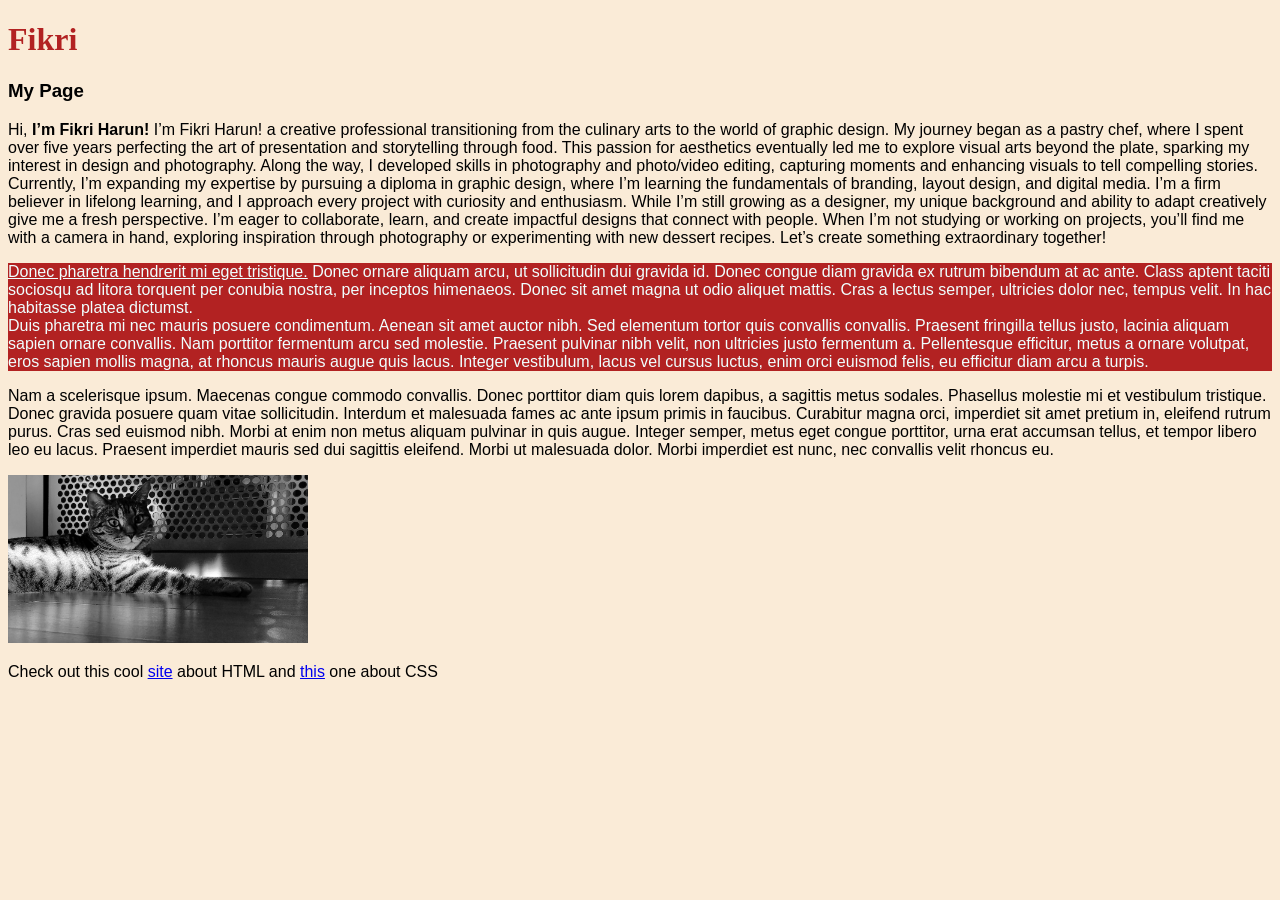
==== index.html @ 7a08aada "Update index.html" ====
<!doctype html>
<html lang="en">
	<head>
	<title>FIKRI</title>
    <style>
        #main-bg{
            background-color: antiquewhite;
        }

        p{
            font-family: Arial, Helvetica, sans-serif;
        }

        .mee-siam-red{
            background-color: firebrick;
            color: azure;
        }

        h1{
            font-family: 'Times New Roman', Times, serif;
            color: firebrick;
        }

        h3{
            font-family: Arial, Helvetica, sans-serif;
        }
    </style>
	</head>

	<body id="main-bg">
	<h1>Fikri</h1>

    <h3>My Page</h3>

    <p> Hi, <b>I’m Fikri Harun!</b> I’m Fikri Harun! a creative professional transitioning from the culinary arts to the world of graphic design. My journey began as a pastry chef, where I spent over five years perfecting the art of presentation and storytelling through food. This passion for aesthetics eventually led me to explore visual arts beyond the plate, sparking my interest in design and photography. Along the way, I developed skills in photography and photo/video editing, capturing moments and enhancing visuals to tell compelling stories. Currently, I’m expanding my expertise by pursuing a diploma in graphic design, where I’m learning the fundamentals of branding, layout design, and digital media. I’m a firm believer in lifelong learning, and I approach every project with curiosity and enthusiasm. While I’m still growing as a designer, my unique background and ability to adapt creatively give me a fresh perspective. I’m eager to collaborate, learn, and create impactful designs that connect with people. When I’m not studying or working on projects, you’ll find me with a camera in hand, exploring inspiration through photography or experimenting with new dessert recipes. Let’s create something extraordinary together!</p>

    <p class="mee-siam-red"><u>Donec pharetra hendrerit mi eget tristique.</u> Donec ornare aliquam arcu, ut sollicitudin dui gravida id. Donec congue diam gravida ex rutrum bibendum at ac ante. Class aptent taciti sociosqu ad litora torquent per conubia nostra, per inceptos himenaeos. Donec sit amet magna ut odio aliquet mattis. Cras a lectus semper, ultricies dolor nec, tempus velit. In hac habitasse platea dictumst. <br> Duis pharetra mi nec mauris posuere condimentum. Aenean sit amet auctor nibh. Sed elementum tortor quis convallis convallis. Praesent fringilla tellus justo, lacinia aliquam sapien ornare convallis. Nam porttitor fermentum arcu sed molestie. Praesent pulvinar nibh velit, non ultricies justo fermentum a. Pellentesque efficitur, metus a ornare volutpat, eros sapien mollis magna, at rhoncus mauris augue quis lacus. Integer vestibulum, lacus vel cursus luctus, enim orci euismod felis, eu efficitur diam arcu a turpis.</p>

    <p>Nam a scelerisque ipsum. Maecenas congue commodo convallis. Donec porttitor diam quis lorem dapibus, a sagittis metus sodales. Phasellus molestie mi et vestibulum tristique. Donec gravida posuere quam vitae sollicitudin. Interdum et malesuada fames ac ante ipsum primis in faucibus. Curabitur magna orci, imperdiet sit amet pretium in, eleifend rutrum purus. Cras sed euismod nibh. Morbi at enim non metus aliquam pulvinar in quis augue. Integer semper, metus eget congue porttitor, urna erat accumsan tellus, et tempor libero leo eu lacus. Praesent imperdiet mauris sed dui sagittis eleifend. Morbi ut malesuada dolor. Morbi imperdiet est nunc, nec convallis velit rhoncus eu.</p>

    <img src="cat.png" alt="a picture of a cat" width="300">

    <a href="https://www.ifema.es/marvel-universe-of-super-heroes" target="_blank"><img src="https://www.ifema.es/img/l/dibujo-del-cartel-marvel-universe-heroes/marvel-expo-cartel.webp" alt="" width="300"></a>

    <img src="https://www.wvnstv.com/wp-content/uploads/sites/76/2023/02/image0-1.gif" alt="" width="300">

    <p>Check out this cool <a href="https://www.w3schools.com/html" target="_blank">site</a> about HTML and <a href="https://csszengarden.com/" target="_blank">this</a> one about CSS</p>

	</body>
</html>
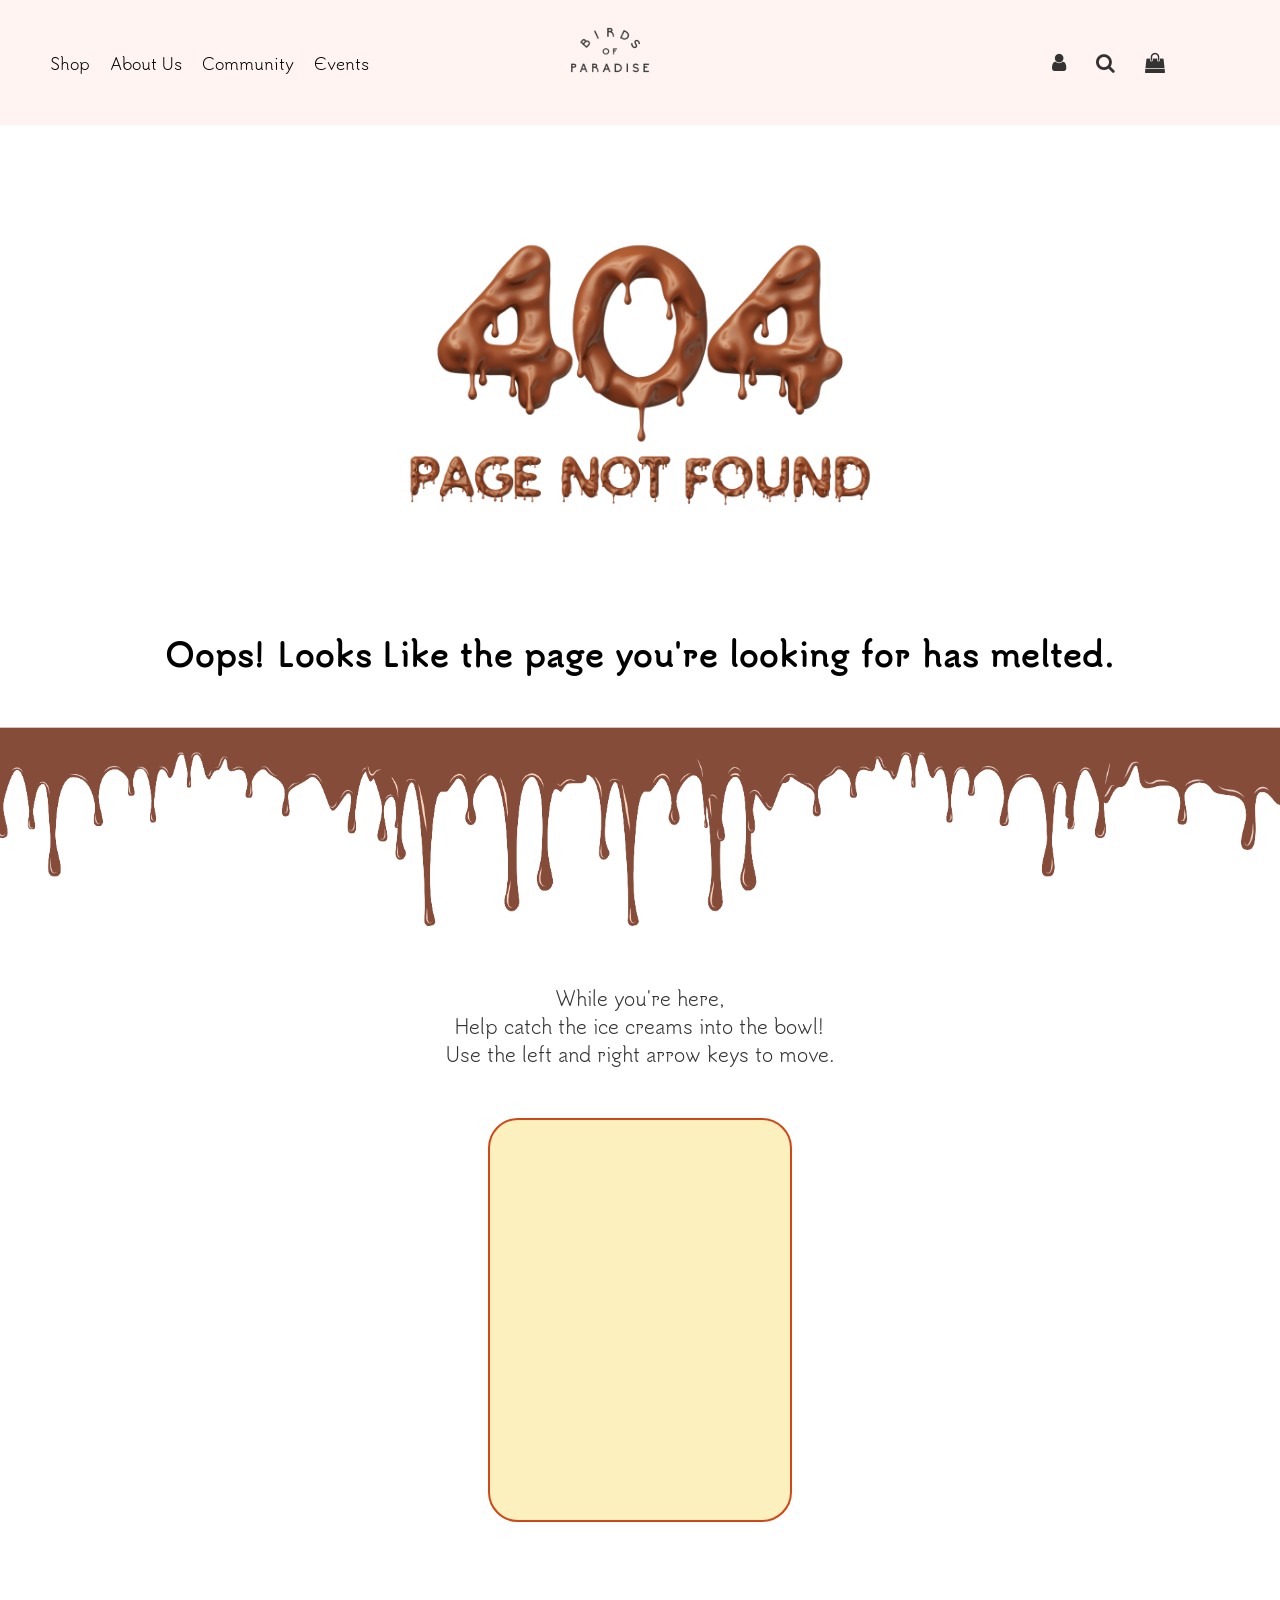
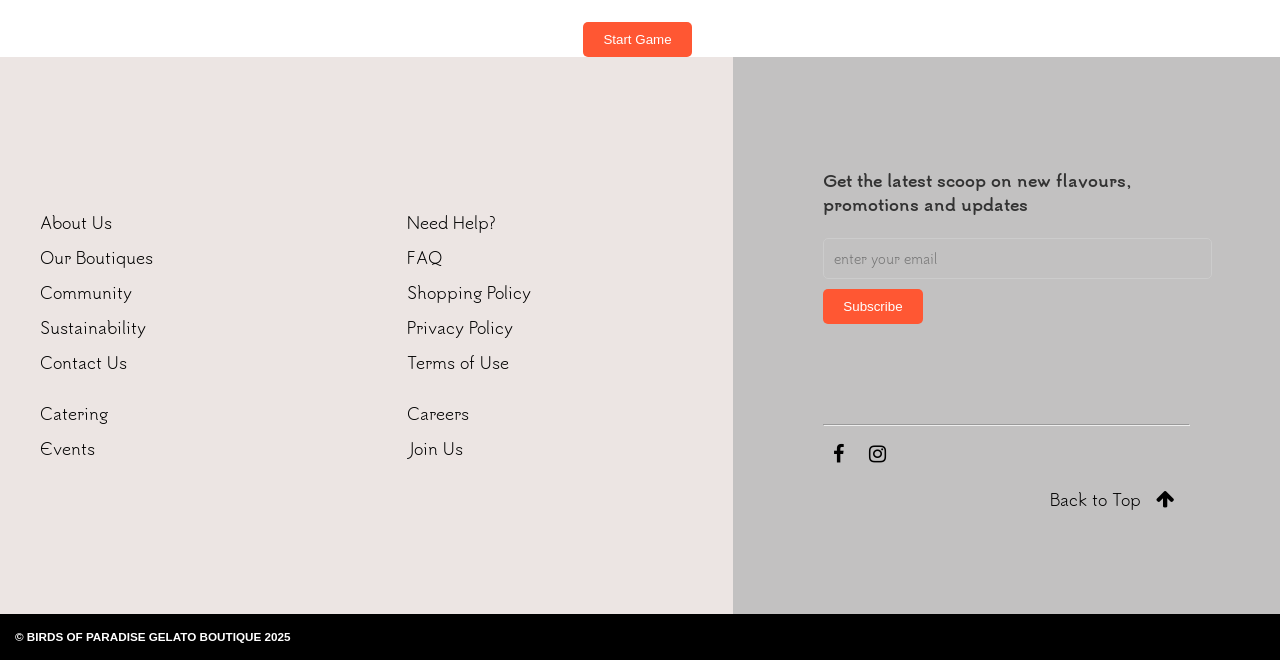
==== commit c7305df7: "Add files via upload" ====
--- a/index.html
+++ b/index.html
@@ -1,50 +1,230 @@
-<!doctype html>
+<!DOCTYPE html>
 <html lang="en">
-	<head>
-	<title>FIKRI</title>
-    <style>
-        #main-bg{
-            background-color: antiquewhite;
-        }
-
-        p{
-            font-family: Arial, Helvetica, sans-serif;
-        }
-
-        .mee-siam-red{
-            background-color: firebrick;
-            color: azure;
-        }
-
-        h1{
-            font-family: 'Times New Roman', Times, serif;
-            color: firebrick;
-        }
-
-        h3{
-            font-family: Arial, Helvetica, sans-serif;
-        }
-    </style>
-	</head>
-
-	<body id="main-bg">
-	<h1>Fikri</h1>
-
-    <h3>My Page</h3>
-
-    <p> Hi, <b>I’m Fikri Harun!</b> I’m Fikri Harun! a creative professional transitioning from the culinary arts to the world of graphic design. My journey began as a pastry chef, where I spent over five years perfecting the art of presentation and storytelling through food. This passion for aesthetics eventually led me to explore visual arts beyond the plate, sparking my interest in design and photography. Along the way, I developed skills in photography and photo/video editing, capturing moments and enhancing visuals to tell compelling stories. Currently, I’m expanding my expertise by pursuing a diploma in graphic design, where I’m learning the fundamentals of branding, layout design, and digital media. I’m a firm believer in lifelong learning, and I approach every project with curiosity and enthusiasm. While I’m still growing as a designer, my unique background and ability to adapt creatively give me a fresh perspective. I’m eager to collaborate, learn, and create impactful designs that connect with people. When I’m not studying or working on projects, you’ll find me with a camera in hand, exploring inspiration through photography or experimenting with new dessert recipes. Let’s create something extraordinary together!</p>
-
-    <p class="mee-siam-red"><u>Donec pharetra hendrerit mi eget tristique.</u> Donec ornare aliquam arcu, ut sollicitudin dui gravida id. Donec congue diam gravida ex rutrum bibendum at ac ante. Class aptent taciti sociosqu ad litora torquent per conubia nostra, per inceptos himenaeos. Donec sit amet magna ut odio aliquet mattis. Cras a lectus semper, ultricies dolor nec, tempus velit. In hac habitasse platea dictumst. <br> Duis pharetra mi nec mauris posuere condimentum. Aenean sit amet auctor nibh. Sed elementum tortor quis convallis convallis. Praesent fringilla tellus justo, lacinia aliquam sapien ornare convallis. Nam porttitor fermentum arcu sed molestie. Praesent pulvinar nibh velit, non ultricies justo fermentum a. Pellentesque efficitur, metus a ornare volutpat, eros sapien mollis magna, at rhoncus mauris augue quis lacus. Integer vestibulum, lacus vel cursus luctus, enim orci euismod felis, eu efficitur diam arcu a turpis.</p>
-
-    <p>Nam a scelerisque ipsum. Maecenas congue commodo convallis. Donec porttitor diam quis lorem dapibus, a sagittis metus sodales. Phasellus molestie mi et vestibulum tristique. Donec gravida posuere quam vitae sollicitudin. Interdum et malesuada fames ac ante ipsum primis in faucibus. Curabitur magna orci, imperdiet sit amet pretium in, eleifend rutrum purus. Cras sed euismod nibh. Morbi at enim non metus aliquam pulvinar in quis augue. Integer semper, metus eget congue porttitor, urna erat accumsan tellus, et tempor libero leo eu lacus. Praesent imperdiet mauris sed dui sagittis eleifend. Morbi ut malesuada dolor. Morbi imperdiet est nunc, nec convallis velit rhoncus eu.</p>
-
-    <img src="cat.png" alt="a picture of a cat" width="300">
-
-    <a href="https://www.ifema.es/marvel-universe-of-super-heroes" target="_blank"><img src="https://www.ifema.es/img/l/dibujo-del-cartel-marvel-universe-heroes/marvel-expo-cartel.webp" alt="" width="300"></a>
-
-    <img src="https://www.wvnstv.com/wp-content/uploads/sites/76/2023/02/image0-1.gif" alt="" width="300">
-
-    <p>Check out this cool <a href="https://www.w3schools.com/html" target="_blank">site</a> about HTML and <a href="https://csszengarden.com/" target="_blank">this</a> one about CSS</p>
-
-	</body>
-</html>
+<head>
+    <meta charset="UTF-8">
+    <meta name="viewport" content="width=device-width, initial-scale=1.0">
+    <title>404 - Page Not Found</title>
+    <link rel="preconnect" href="https://fonts.googleapis.com">
+    <link rel="preconnect" href="https://fonts.gstatic.com" crossorigin>
+    <link href="https://fonts.googleapis.com/css2?family=Henny+Penny&family=Style+Script&family=Tsukimi+Rounded&display=swap" rel="stylesheet">
+    <link rel="stylesheet" href="https://cdnjs.cloudflare.com/ajax/libs/font-awesome/4.7.0/css/font-awesome.min.css">
+    <link rel="stylesheet" href="style.css">
+</head>
+<body>
+    <nav>
+        <ul>
+            <li><a href="#">Shop</a></li>
+            <li><a href="#">About Us</a></li>
+            <li><a href="#">Community</a></li>
+            <li><a href="#">Events</a></li>
+        </ul>
+        
+        <div class="logo">
+            <a href="https://birdsofparadise.sg/"><img src="bop.png" alt="" width="100px"></a>
+        </div>
+
+        <div class="icons">
+            <i class="fa fa-user" aria-hidden="true"></i>
+            <i class="fa fa-search" aria-hidden="true"></i>
+            <i class="fa fa-shopping-bag" aria-hidden="true"></i>
+        </div>
+    </nav>
+    
+    <div class="menu">
+        <i class="fa fa-bars" onclick="openNav()" ></i>
+        <a href="https://birdsofparadise.sg/"><img src="bop.png" alt="" width="100px"></a>
+        <i class="fa fa-shopping-bag" aria-hidden="true"></i>
+    
+
+        <div id="links">
+            <div class="menu-icon">
+                
+                <i class="fa fa-user" aria-hidden="true"></i>
+                <a href="javascript:void(0)" onclick="closeNav()"><i class="fa fa-minus"  ></i></a>
+            </div>
+            <hr>
+            <div class="search">
+                
+                <input type="text" placeholder="Search...">
+               <i class="fa fa-search" aria-hidden="true"></i> 
+            </div>
+            
+            <hr>
+            <a href="#">Shop</a>
+            <hr>
+            <a href="#">About Us</a>
+            <hr>
+            <a href="#">Community</a>
+            <hr>
+            <a href="#">Events</a>
+            <hr>
+        </div>
+    </div>
+
+    <div class="container">
+        
+        <img src="405.png" alt="" class="small" width="500px">
+        <h2>Oops! Looks Like the page you're looking for has melted.</h2>
+        <img src="melt.png" alt="" width="100%">
+        <div class="game-container">
+            <p class="elephant">While you're here, <br> Help catch the ice creams into the bowl! <br> Use the left and right arrow keys to move.</p>
+            <p class="mouse">While you're here, <br> Help catch the ice creams into the bowl! <br> Swipe the bowl left and right to move.</p>
+            <canvas id="gameCanvas" width="300" height="400"></canvas>
+            <button onclick="startGame()">Start Game</button>
+            <img src="scoops/2.png" alt="" width="100%">
+        </div>
+    </div>
+
+    <div class="footer">
+        <div class="row">
+            <div class="col">
+                <ul>
+                 <li><a href="#">About Us</a></li>
+                 <li><a href="#">Our Boutiques</a></li>
+                  <li><a href="#">Community</a></li>
+                  <li><a href="#">Sustainability</a></li>
+                  <li><a href="#">Contact Us</a></li>
+                </ul>
+
+                <ul>
+                   <li><a href="#">Catering</a></li>
+                  <li><a href="#">Events</a></li>
+                </ul>
+            </div>
+
+            <div class="col">
+                <ul>
+                     <li><a href="#">Need Help?</a></li>
+                     <li><a href="#">FAQ</a></li>
+                     <li><a href="#">Shopping Policy</a></li>
+                    <li><a href="#">Privacy Policy</a></li>
+                    <li><a href="#">Terms of Use</a></li>
+                </ul>
+
+                <ul>
+                    <li><a href="#">Careers</a></li>
+                    <li><a href="#">Join Us</a></li>
+                </ul>
+            </div>
+
+        </div>
+
+        <div class="col" id="grey">
+            <h4>Get the latest scoop on new flavours, promotions and updates</h4>
+            <form>
+                <input type="email" id="email" placeholder="enter your email">
+                <button type="submit">Subscribe</button>
+            </form>
+            <hr>
+            <div class="icon">
+                <a href="#" class="fa fa-facebook"></a>
+                <a href="#" class="fa fa-instagram"></a>
+            </div>
+            <a href="#" id="Top">Back to Top<i class="fa fa-arrow-up"></i></a>
+        </div>
+    </div>
+
+    <section>
+        <h3>&copy; BIRDS OF PARADISE GELATO BOUTIQUE 2025</B></h3>
+    </section>
+
+    <script>
+        let canvas = document.getElementById('gameCanvas');
+        let ctx = canvas.getContext('2d');
+
+        let bowlImage = new Image();
+        bowlImage.src = 'bowl.png'; // Replace with the actual path to your bowl image
+        let iceCreamImage = new Image();
+        iceCreamImage.src = 'scoops/6.png'; // Replace with the actual path to your ice cream image
+
+        let player = { x: 140, y: 350, width: 50, height: 50 };
+        let cones = [];
+        let gameInterval;
+        let score = 0;
+
+        function drawPlayer() {
+            ctx.fillStyle = '#ff5733';
+            // ctx.fillRect(player.x, player.y, player.width, player.height);
+            ctx.drawImage(bowlImage, player.x, player.y, player.width, player.height);
+        }
+
+        function drawCones() {
+            ctx.fillStyle = '#fcaf28';
+
+            // ctx.drawImage(iceCreamImage, cone.x, cone.y, 30, 40);
+            cones.forEach(cone => {
+                ctx.beginPath();
+                ctx.arc(cone.x, cone.y, 10, 0, Math.PI * 2);
+                ctx.fill();
+            });
+        }
+
+        function updateCones() {
+            for (let i = cones.length - 1; i >= 0; i--) {
+                cones[i].y += 2;
+                if (cones[i].y > canvas.height) {
+                    cones.splice(i, 1);
+                } else if (
+                    cones[i].x > player.x &&
+                    cones[i].x < player.x + player.width &&
+                    cones[i].y > player.y &&
+                    cones[i].y < player.y + player.height
+                ) {
+                    cones.splice(i, 1);
+                    score++;
+                }
+            }
+        }
+
+        function drawScore() {
+            ctx.fillStyle = '#333';
+            ctx.font = '16px Arial';
+            ctx.fillText('Score: ' + score, 10, 20);
+            
+        }
+
+        function spawnCone() {
+            let x = Math.random() * (canvas.width - 20) + 10;
+            cones.push({ x: x, y: 0 });
+        }
+
+        function gameLoop() {
+            ctx.clearRect(0, 0, canvas.width, canvas.height);
+            drawPlayer();
+            drawCones();
+            updateCones();
+            drawScore();
+        }
+
+        function startGame() {
+            cones = [];
+            score = 0;
+            clearInterval(gameInterval);
+            gameInterval = setInterval(() => {
+                gameLoop();
+                if (Math.random() < 0.05) {
+                    spawnCone();
+                }
+            }, 30);
+        }
+
+        window.addEventListener('keydown', function(e) {
+            if (e.key === 'ArrowLeft' && player.x > 0) {
+                player.x -= 10;
+            } else if (e.key === 'ArrowRight' && player.x < canvas.width - player.width) {
+                player.x += 10;
+            }
+        });
+
+        function openNav() {
+        document.getElementById("links").style.width = "250px";
+        document.getElementById("menu").style.marginLeft = "250px";
+        }
+
+        function closeNav() {
+        document.getElementById("links").style.width = "0";
+        document.getElementById("menu").style.marginLeft= "0";
+        }
+    </script>
+</body>
+</html>
--- a/style.css
+++ b/style.css
@@ -0,0 +1,428 @@
+body {
+    margin: 0;
+    font-family: "Tsukimi Rounded", serif;
+    font-weight: 400;
+    font-style: normal;
+    background: linear-gradient(to bottom, #ffecd2, #fcb69f);
+    color: #333;
+    /* display: flex; */
+    justify-content: center;
+    align-items: center;
+    height: 100vh;
+    text-align: center;
+}
+
+.menu{
+    display: none;
+}
+
+nav{
+    display: flex;
+    align-items: center;
+    justify-content: space-evenly;
+    background-color: #fff4f1;
+
+}
+
+nav ul{
+    display: flex;
+    flex: 1;
+    text-align: center;
+}
+
+nav ul li{
+    list-style-type: none;
+    margin: 10px;
+}
+
+nav ul li a {
+    text-decoration: none;
+    color: black;
+}
+
+nav ul li a:hover{
+    text-decoration: underline;
+    color: #ff5733;
+}
+
+.icons{
+    display: flex;
+   flex: 1;
+   justify-content:flex-end;
+   margin-right: 100px;
+}
+
+.fa {
+font-size: 20px;
+cursor: pointer;
+margin: 15px;        
+ }   
+
+ .fa:hover{
+    color: #ff5733;
+ }
+
+.container {
+    /* box-shadow: 0 4px 6px rgba(0, 0, 0, 0.1); */
+    background-color: white;
+    margin: 0;
+
+}
+
+.mouse{
+    display: none;
+}
+.logo {
+    max-width: 200px;
+    margin-bottom: 20px;
+    flex: 1;
+}
+h2 {
+    font-size: 2em;
+    margin: 0 0 10px;
+    color: #000;
+}
+p {
+    font-size: 1.2em;
+    margin: 0 0 20px;
+}
+
+button {
+    display: inline-block;
+    padding: 10px 20px;
+    color: white;
+    background-color: #ff5733;
+    text-decoration: none;
+    border-radius: 5px;
+    transition: background-color 0.3s;
+}
+button:hover {
+    background-color: #c44533;
+}
+.game-container {
+    margin-top: 20px;
+    /* padding-bottom: 400px; */
+    width: 100%;
+    /* background-image: url(scoops/2.png);
+    background-position: center;
+    background-repeat: no-repeat;
+    background-size: 100%; */
+}
+
+#gameCanvas {
+    border: 2px solid #d24715;
+    background-color: #f9cc2a4c;
+    border-radius: 30px;
+    margin: 50px auto;
+    display: block;
+}
+
+button {
+    padding: 10px 20px;
+    color: white;
+    background-color: #ff5733;
+    border: none;
+    border-radius: 5px;
+    cursor: pointer;
+    margin-top: 50px;
+    transition: background-color 0.3s;
+}
+button:hover {
+    background-color: #c44533;
+}
+
+.footer{
+    display: flex;
+    align-items: center;
+    text-align: left;
+    background-color: #ece5e3;
+    margin: 0;
+}
+.row{
+    display: flex;
+    flex: 2;
+
+}
+.col{
+    flex: 1;
+}
+
+.col ul li{
+    line-height: 35px;
+    list-style-type: none;
+}
+
+.col ul li a{
+    text-decoration: none;
+    color: black;
+    
+    
+}
+
+.col ul li a:hover{
+    color: #ff5733;
+}
+
+#grey{
+    background-color:#c2c1c1 ;
+    padding: 90px;
+}
+
+form {
+margin: 20px 0;
+color: #fff4f1;
+}
+
+h3{
+    color: #fff;
+}
+
+form{
+    margin-bottom: 100px;
+}
+
+form label {
+display: block;
+font-size: 1.1em;
+margin-bottom: 5px;
+}
+
+form input[type="email"] {
+font-family: "Tsukimi Rounded", serif;
+width: 100%;
+padding: 10px;
+border: 1px solid #ccc;
+border-radius: 5px;
+background-color: transparent;
+margin-bottom: 10px;
+}   
+
+form button {
+background-color: #ff5733;
+color: white;
+margin: 0;
+}
+
+
+.icon a{
+    text-decoration: none;
+    color: black;
+    margin: 10px;
+}
+
+.icon a:hover{
+    color: #ff5733;
+}
+
+#Top{
+    display: block;
+    text-align: right;
+    justify-content:flex-end;
+    align-items: center;
+    text-decoration: none;
+    color: #000;
+}
+
+section{
+    background-color: black;
+    color: white;
+    text-align: left;
+    font-family: Arial, Helvetica, sans-serif;
+    font-size: 10px;
+    padding: 5px 15px;
+}
+
+@media screen and (max-width: 600px) {
+
+    nav{
+        display: none;
+    }
+
+    .menu{
+        align-items: center;
+        justify-content: space-between;
+        display: flex;
+        background-color: #fff4f1;
+        
+    }
+
+    #links{
+        background-color: #ffc7b7;
+        position: absolute;
+        width: 70%;
+        height: 100%;
+        top: 0;
+        left: 0;
+        z-index: 1;
+        transition: 0.5s;
+        overflow-x: hidden;
+    }
+
+   .menu-icon{
+        display: flex;
+        justify-content: space-between;
+        align-items: center;
+    }
+
+    .search{
+        display: flex;
+        justify-content: space-between;
+    }
+
+    input{
+        margin-left: 13px;
+        color: black;
+        border: 0;
+        width: 90%;
+        background-color: #ffc7b7;
+        font-family: "Tsukimi Rounded", serif;
+        font-size: 18px;
+    }
+
+    .menu-icon .fa{
+        margin: 20px;
+    }
+
+    #links a{
+        color: black;
+        padding: 14px 16px;
+        text-decoration: none;
+        font-size: 17px;
+        display: block;
+        text-align: left;
+        border-width: #000 1px;
+    }
+
+    #links a.icon{
+        background-color: black;
+        display: block;
+        position: absolute;
+        right: 0;
+        top: 0;
+    }
+
+    .container .small{
+        width: 70%;
+    }
+
+    .elephant{
+        display: none;
+    }
+
+    .mouse{
+        display: block;
+    }
+
+    .footer{
+        display: block;
+        margin: 0;
+    }
+
+    .row{
+        display: block;
+    }
+
+    form input{
+        color: black;
+        border: 0;
+        width: 90%;
+        background-color: #ffffff;
+        font-family: "Tsukimi Rounded", serif;
+        font-size: 18px;
+    }
+}
+
+@media screen and (max-width: 1000px) {
+    nav{
+        display: none;
+    }
+
+    .menu{
+        align-items: center;
+        justify-content: space-between;
+        display: flex;
+        background-color: #fff4f1;
+        
+    }
+
+    #links{
+        background-color: #ffc7b7;
+        position: absolute;
+        width: 70%;
+        height: 100%;
+        top: 0;
+        left: 0;
+        z-index: 1;
+        transition: 0.5s;
+        overflow-x: hidden;
+    }
+
+   .menu-icon{
+        display: flex;
+        justify-content: space-between;
+        align-items: center;
+    }
+
+    .search{
+        display: flex;
+        justify-content: space-between;
+    }
+
+    input{
+        margin-left: 13px;
+        color: black;
+        border: 0;
+        width: 90%;
+        background-color: #ffc7b7;
+        font-family: "Tsukimi Rounded", serif;
+        font-size: 18px;
+    }
+
+    .menu-icon .fa{
+        margin: 20px;
+    }
+
+    #links a{
+        color: black;
+        padding: 14px 16px;
+        text-decoration: none;
+        font-size: 17px;
+        display: block;
+        text-align: left;
+        border-width: #000 1px;
+    }
+
+    #links a.icon{
+        background-color: black;
+        display: block;
+        position: absolute;
+        right: 0;
+        top: 0;
+    }
+
+    .container .small{
+        width: 70%;
+    }
+
+    .elephant{
+        display: none;
+    }
+
+    .mouse{
+        display: block;
+    }
+
+    form input{
+        color: black;
+        border: 0;
+        width: 90%;
+        background-color: #ffffff;
+        font-family: "Tsukimi Rounded", serif;
+        font-size: 18px;
+    }
+
+    .footer{
+        display: block;
+        margin: 0;
+    }
+}
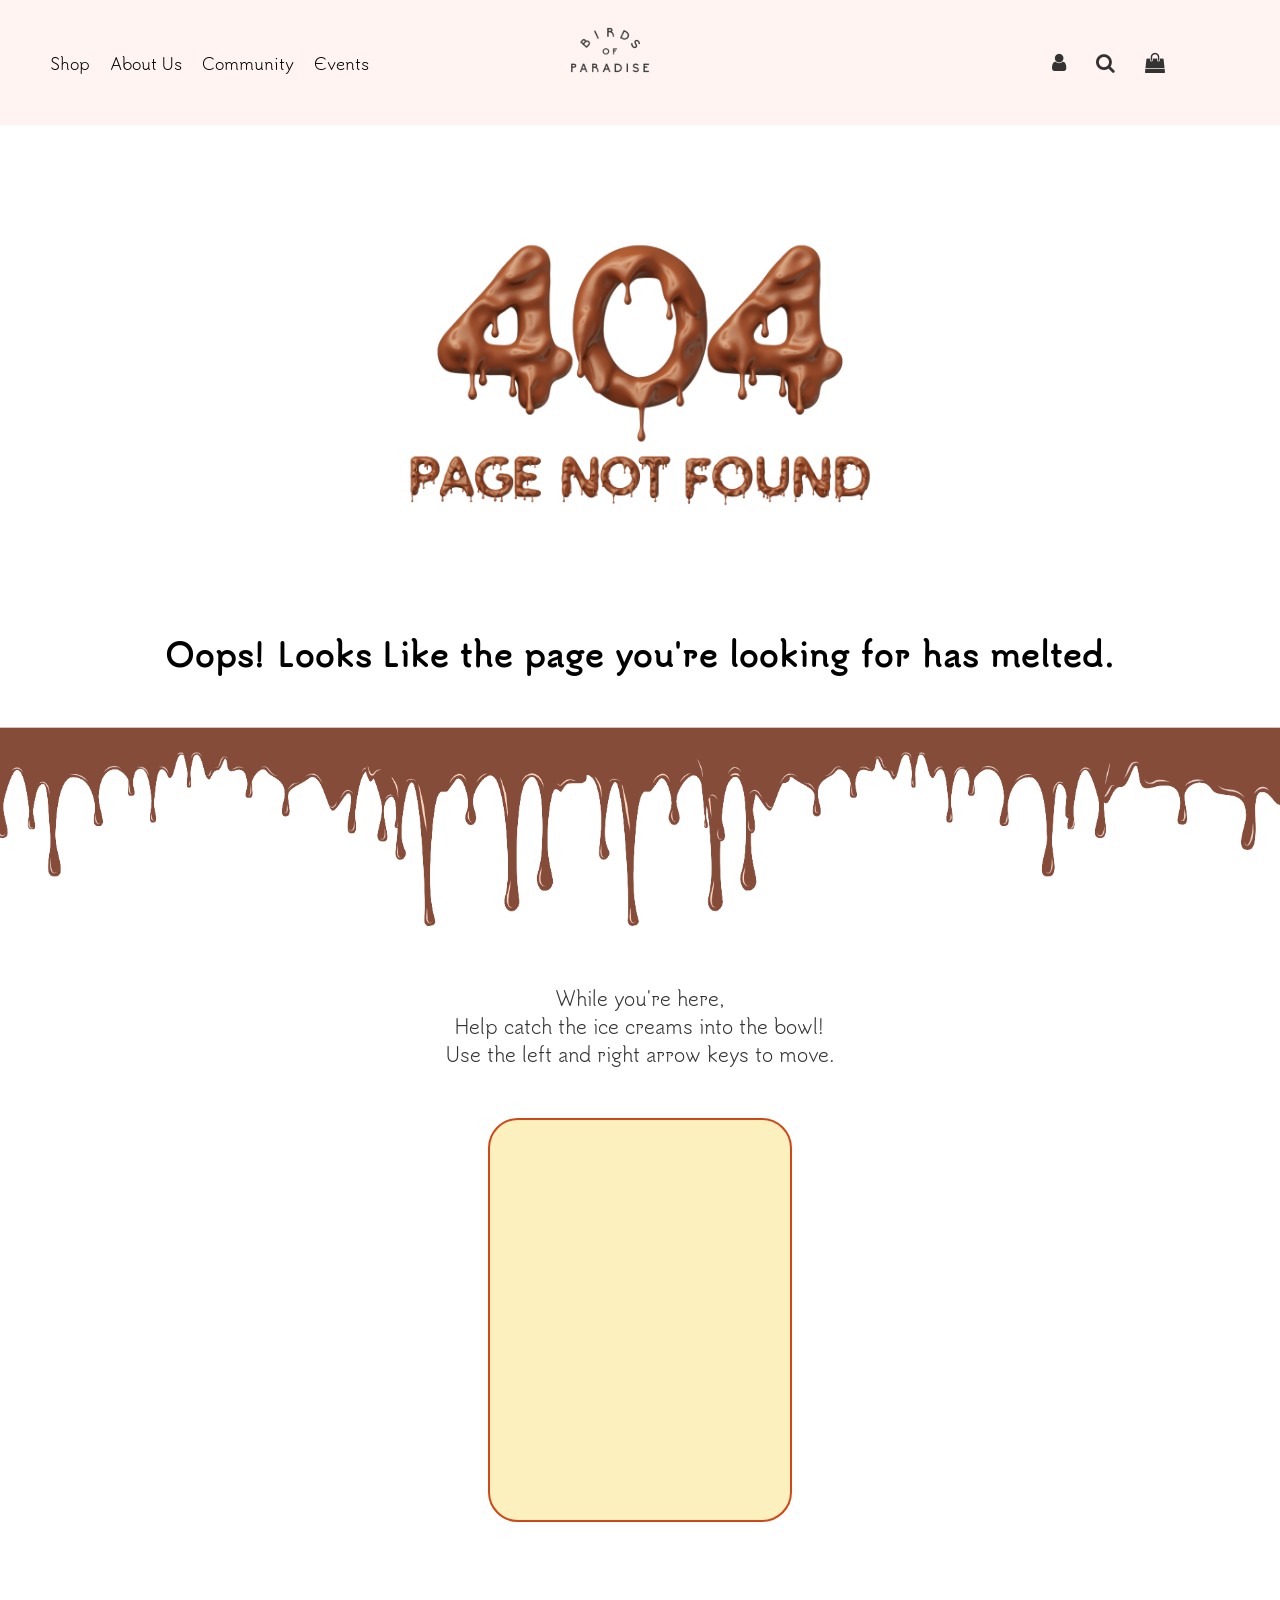
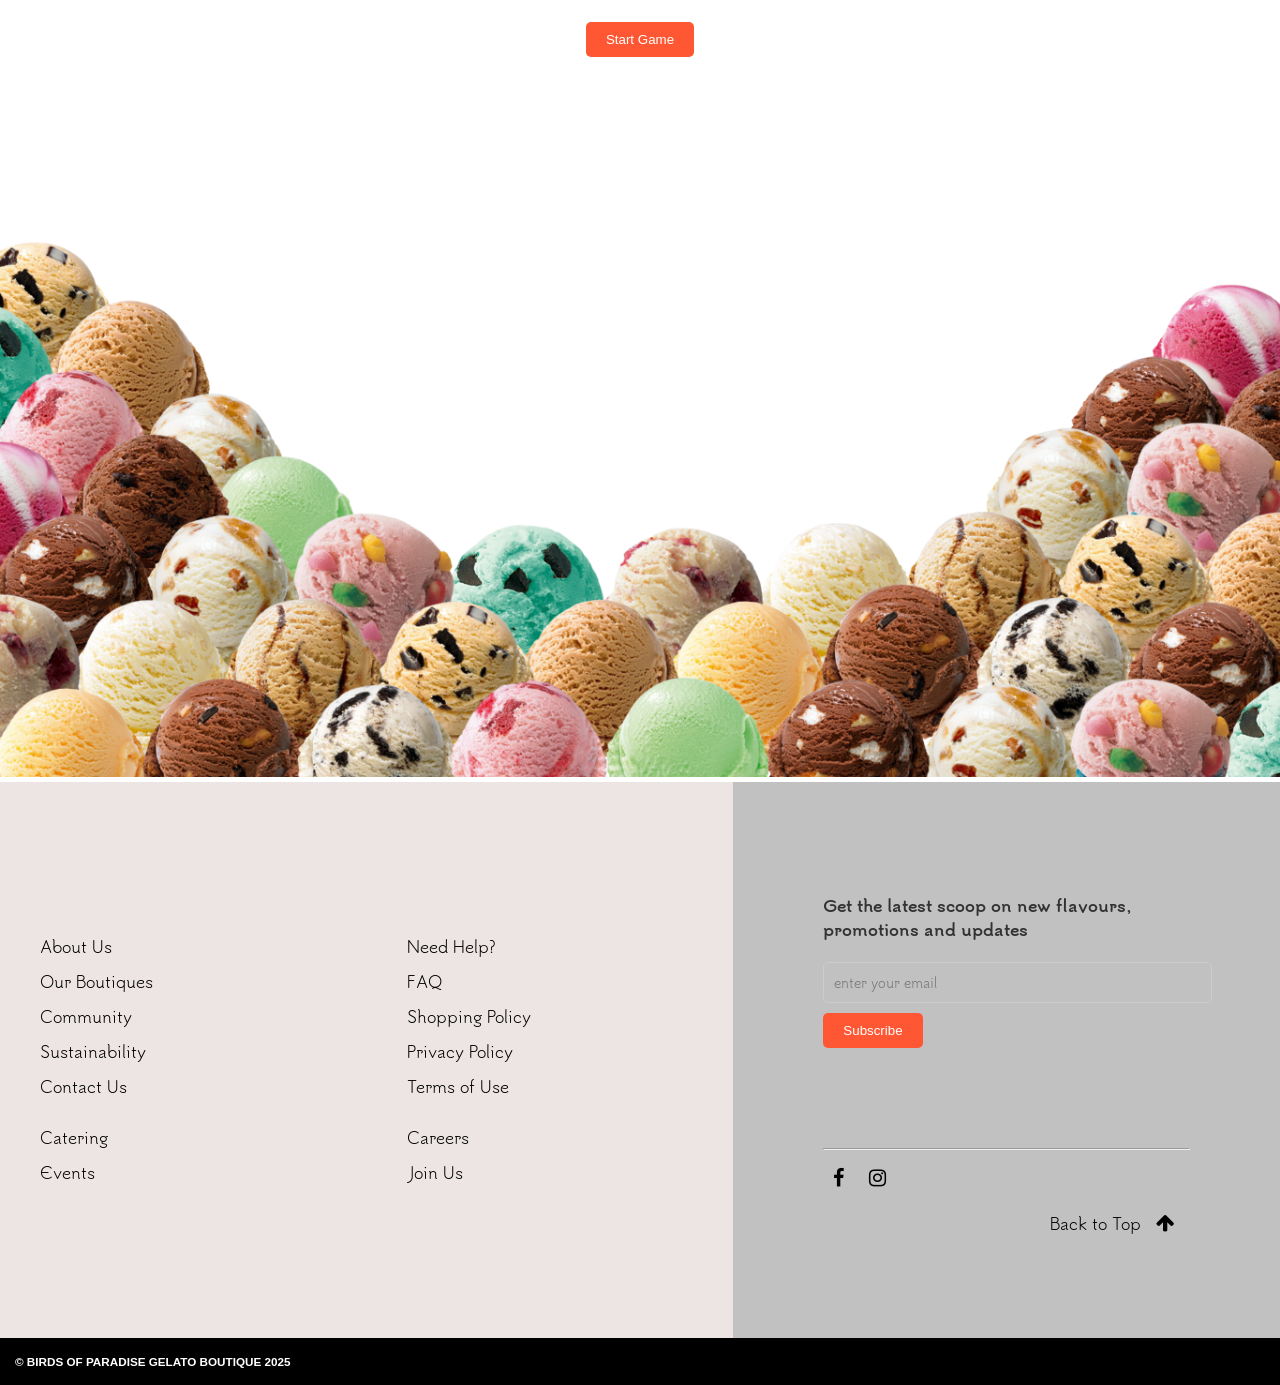
==== commit ebe609c2: "Update index.html" ====
--- a/index.html
+++ b/index.html
@@ -71,7 +71,7 @@
             <p class="mouse">While you're here, <br> Help catch the ice creams into the bowl! <br> Swipe the bowl left and right to move.</p>
             <canvas id="gameCanvas" width="300" height="400"></canvas>
             <button onclick="startGame()">Start Game</button>
-            <img src="scoops/2.png" alt="" width="100%">
+            <img src="2.png" alt="" width="100%">
         </div>
     </div>
 
@@ -227,4 +227,4 @@
         }
     </script>
 </body>
-</html>+</html>
--- a/style.css
+++ b/style.css
@@ -305,6 +305,10 @@
         width: 70%;
     }
 
+    .game-container{
+        margin: 40px;
+    }
+
     .elephant{
         display: none;
     }
@@ -425,4 +429,4 @@
         display: block;
         margin: 0;
     }
-}+}
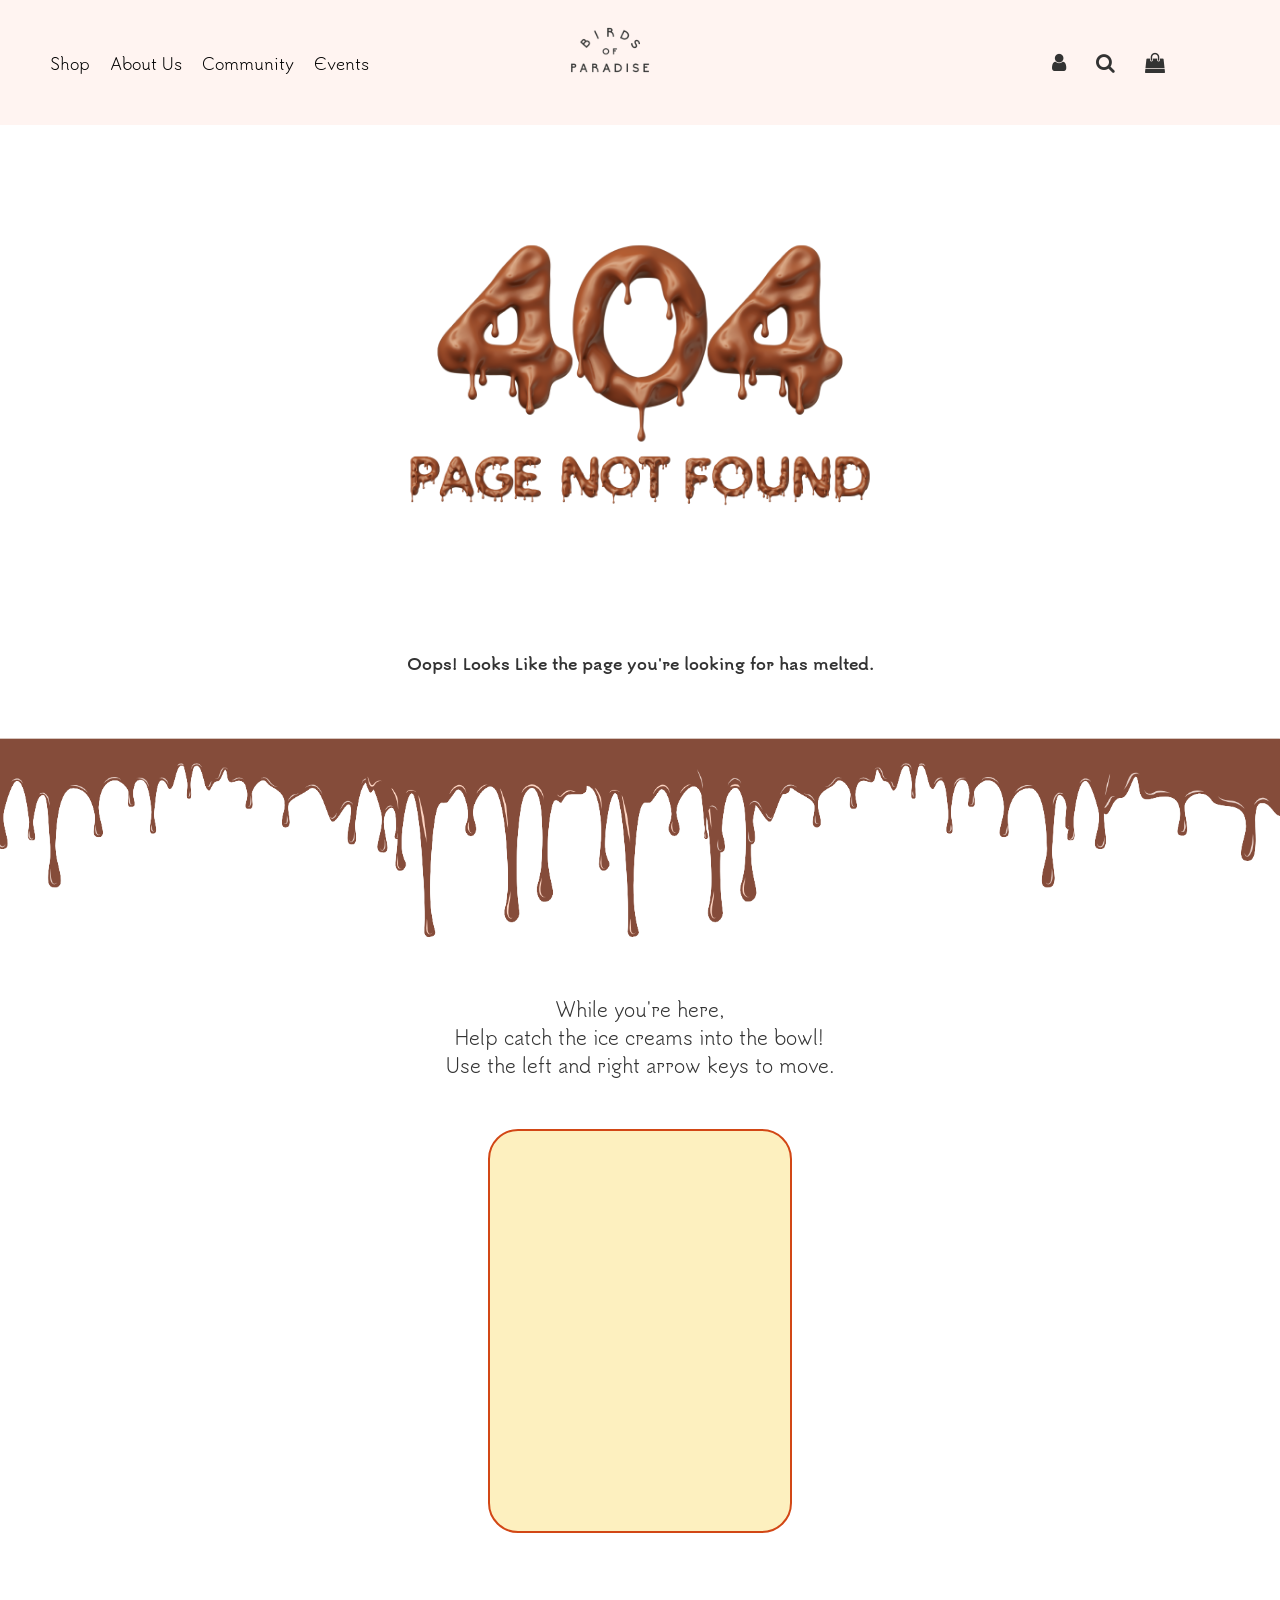
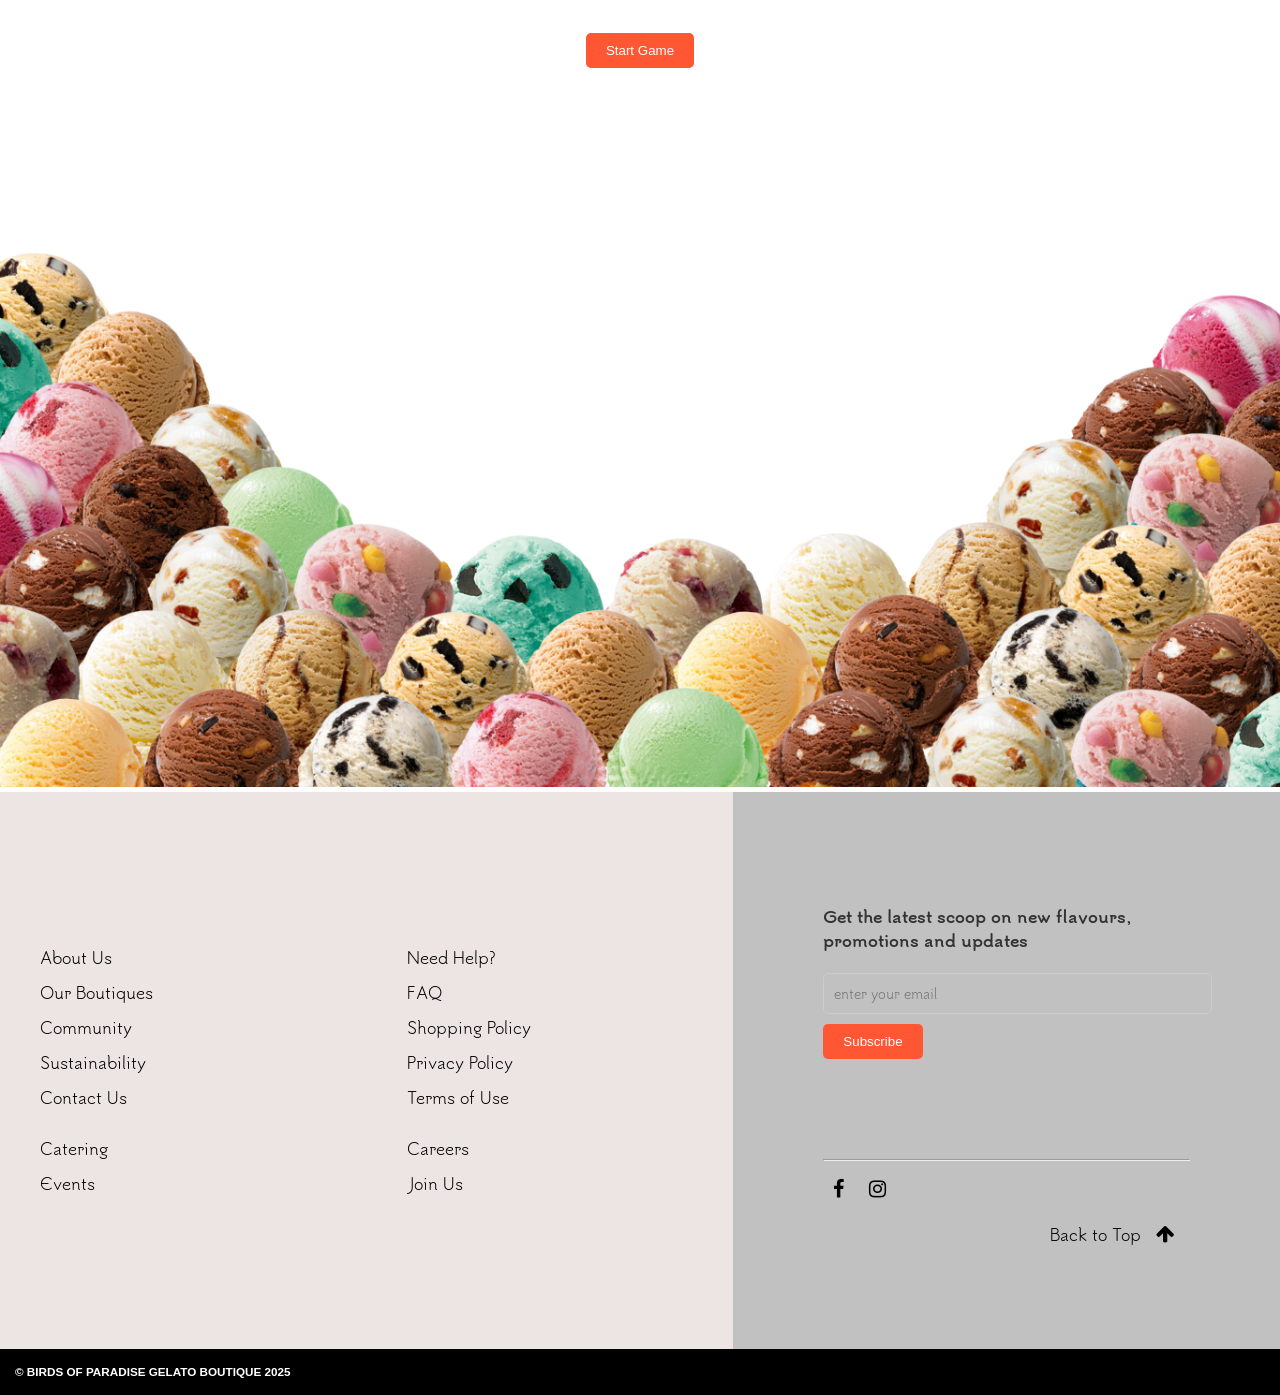
==== commit faf1e899: "Update index.html" ====
--- a/index.html
+++ b/index.html
@@ -64,7 +64,7 @@
     <div class="container">
         
         <img src="405.png" alt="" class="small" width="500px">
-        <h2>Oops! Looks Like the page you're looking for has melted.</h2>
+        <h4>Oops! Looks Like the page you're looking for has melted.</h4>
         <img src="melt.png" alt="" width="100%">
         <div class="game-container">
             <p class="elephant">While you're here, <br> Help catch the ice creams into the bowl! <br> Use the left and right arrow keys to move.</p>
@@ -207,14 +207,23 @@
                 }
             }, 30);
         }
-
-        window.addEventListener('keydown', function(e) {
-            if (e.key === 'ArrowLeft' && player.x > 0) {
-                player.x -= 10;
-            } else if (e.key === 'ArrowRight' && player.x < canvas.width - player.width) {
-                player.x += 10;
-            }
+                     // Touch and mouse controls for moving the bowl
+                canvas.addEventListener('touchmove', (e) => {
+            const touch = e.touches[0];
+            player.x = touch.clientX - canvas.offsetLeft - player.width / 2;
         });
+
+        canvas.addEventListener('mousemove', (e) => {
+            player.x = e.clientX - canvas.offsetLeft - player.width / 2;
+        });
+
+        // window.addEventListener('keydown', function(e) {
+        //     if (e.key === 'ArrowLeft' && player.x > 0) {
+        //         player.x -= 10;
+        //     } else if (e.key === 'ArrowRight' && player.x < canvas.width - player.width) {
+        //         player.x += 10;
+        //     }
+        // });
 
         function openNav() {
         document.getElementById("links").style.width = "250px";
--- a/style.css
+++ b/style.css
@@ -306,7 +306,7 @@
     }
 
     .game-container{
-        margin: 40px;
+        width: 100%;
     }
 
     .elephant{
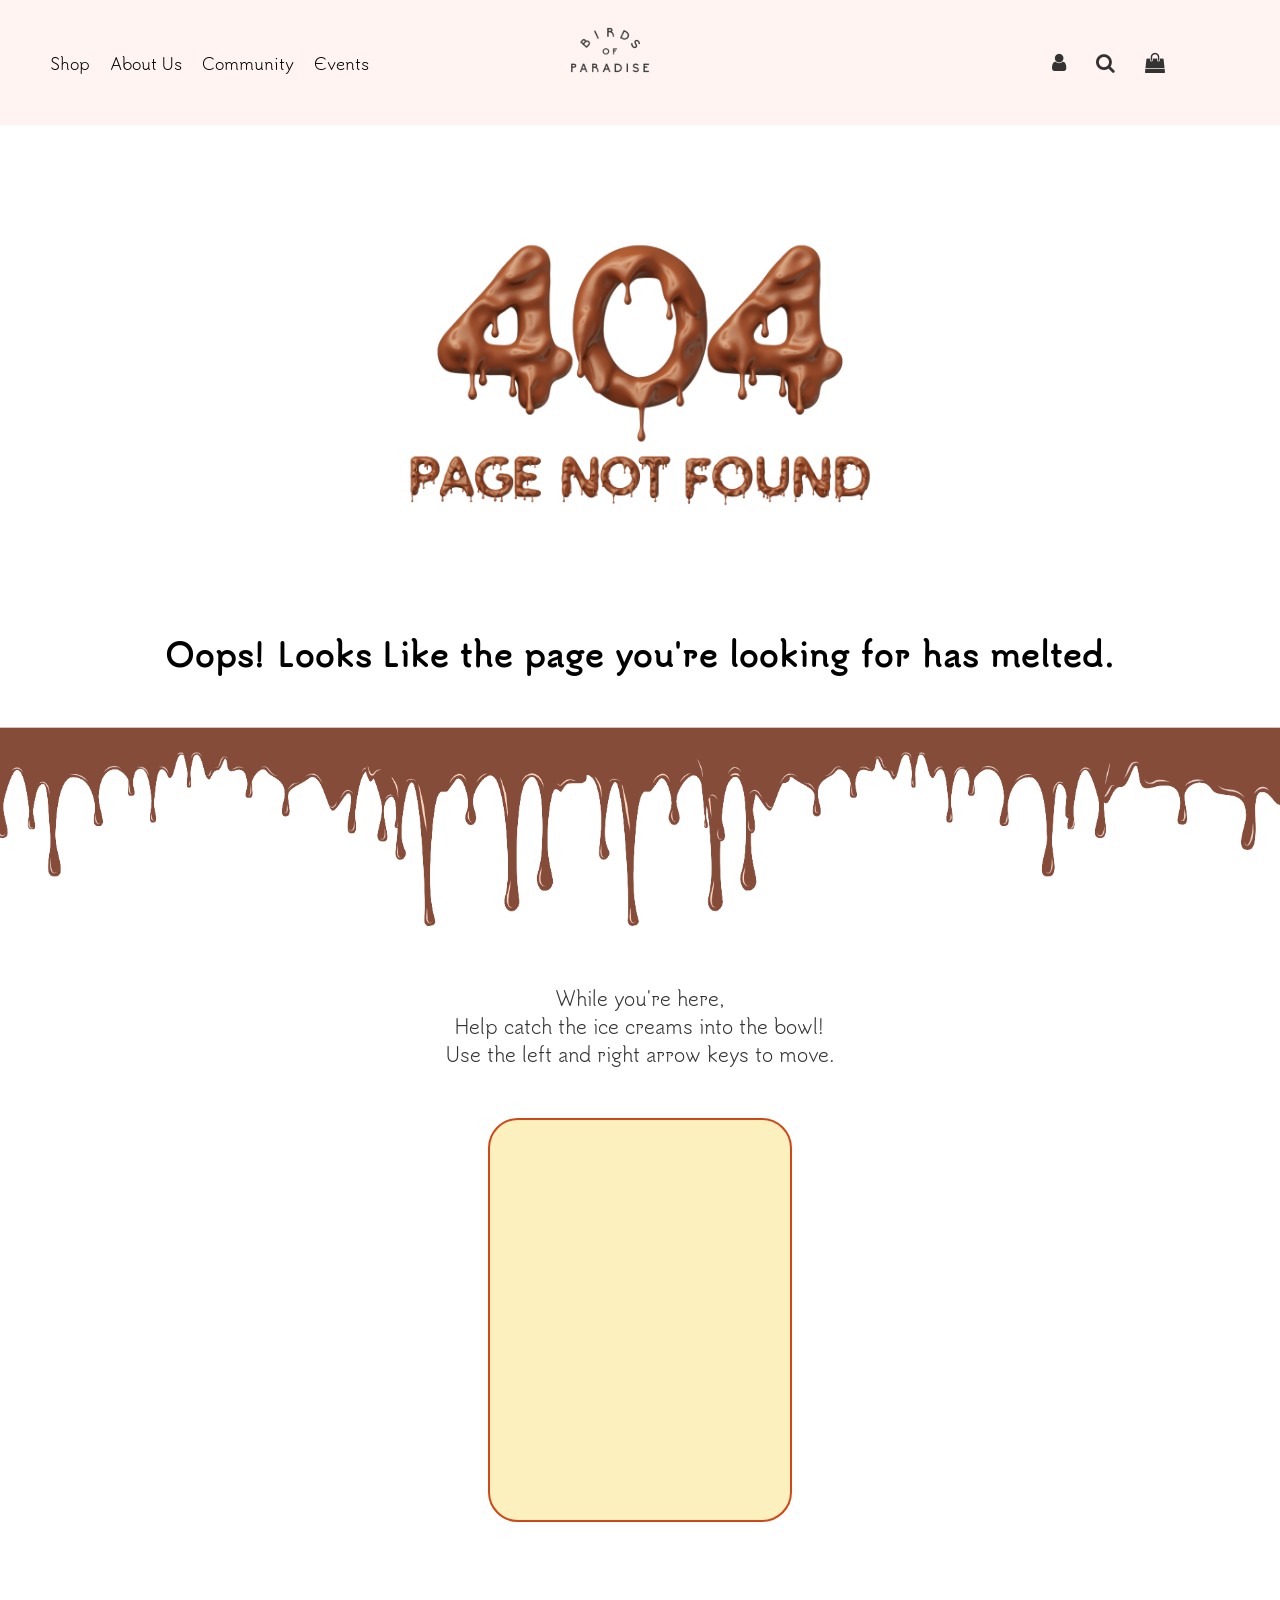
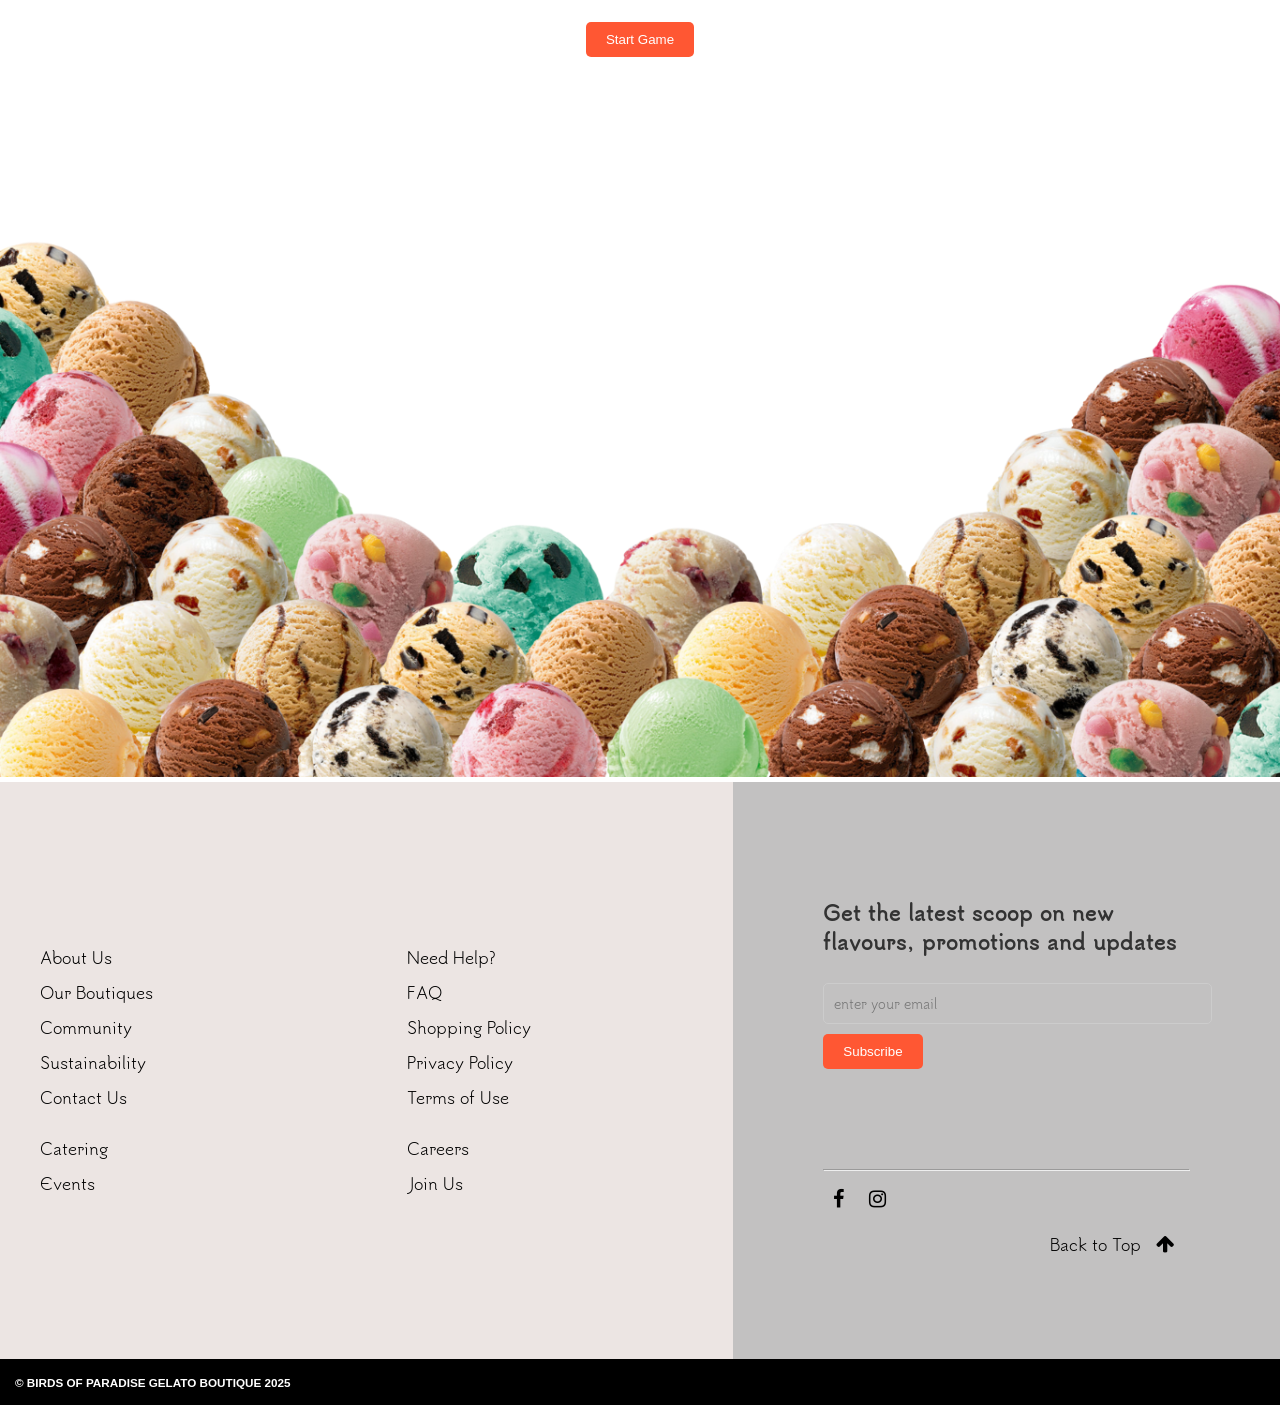
==== commit ebf7cca2: "Update index.html" ====
--- a/index.html
+++ b/index.html
@@ -64,7 +64,7 @@
     <div class="container">
         
         <img src="405.png" alt="" class="small" width="500px">
-        <h4>Oops! Looks Like the page you're looking for has melted.</h4>
+        <h2>Oops! Looks Like the page you're looking for has melted.</h2>
         <img src="melt.png" alt="" width="100%">
         <div class="game-container">
             <p class="elephant">While you're here, <br> Help catch the ice creams into the bowl! <br> Use the left and right arrow keys to move.</p>
--- a/style.css
+++ b/style.css
@@ -82,6 +82,10 @@
     margin: 0 0 10px;
     color: #000;
 }
+
+h4{
+    font-size: 20px;
+}
 p {
     font-size: 1.2em;
     margin: 0 0 20px;
@@ -301,6 +305,11 @@
         top: 0;
     }
 
+    h4{
+        width: 80%;
+        text-align: center;
+    }
+
     .container .small{
         width: 70%;
     }
@@ -408,6 +417,11 @@
         width: 70%;
     }
 
+    h4{
+        width: 80%;
+        text-align: center;
+    }
+
     .elephant{
         display: none;
     }
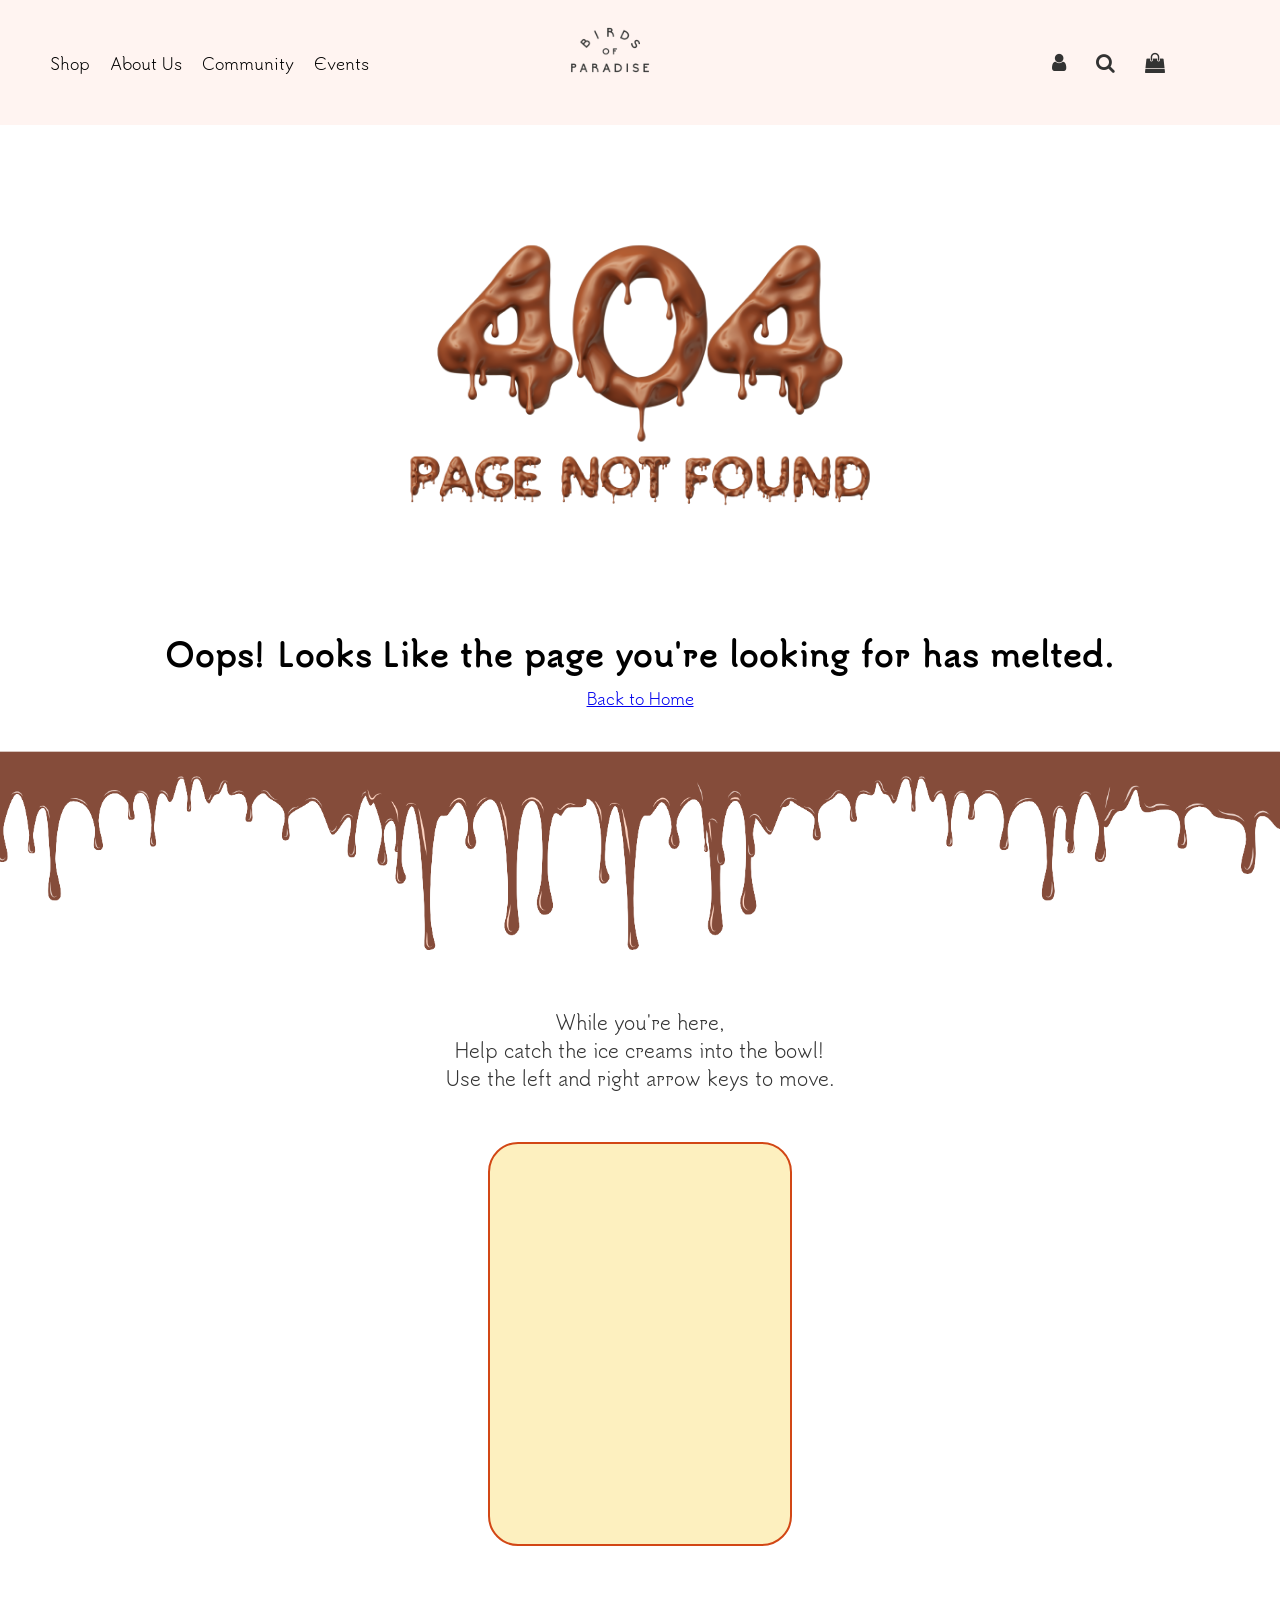
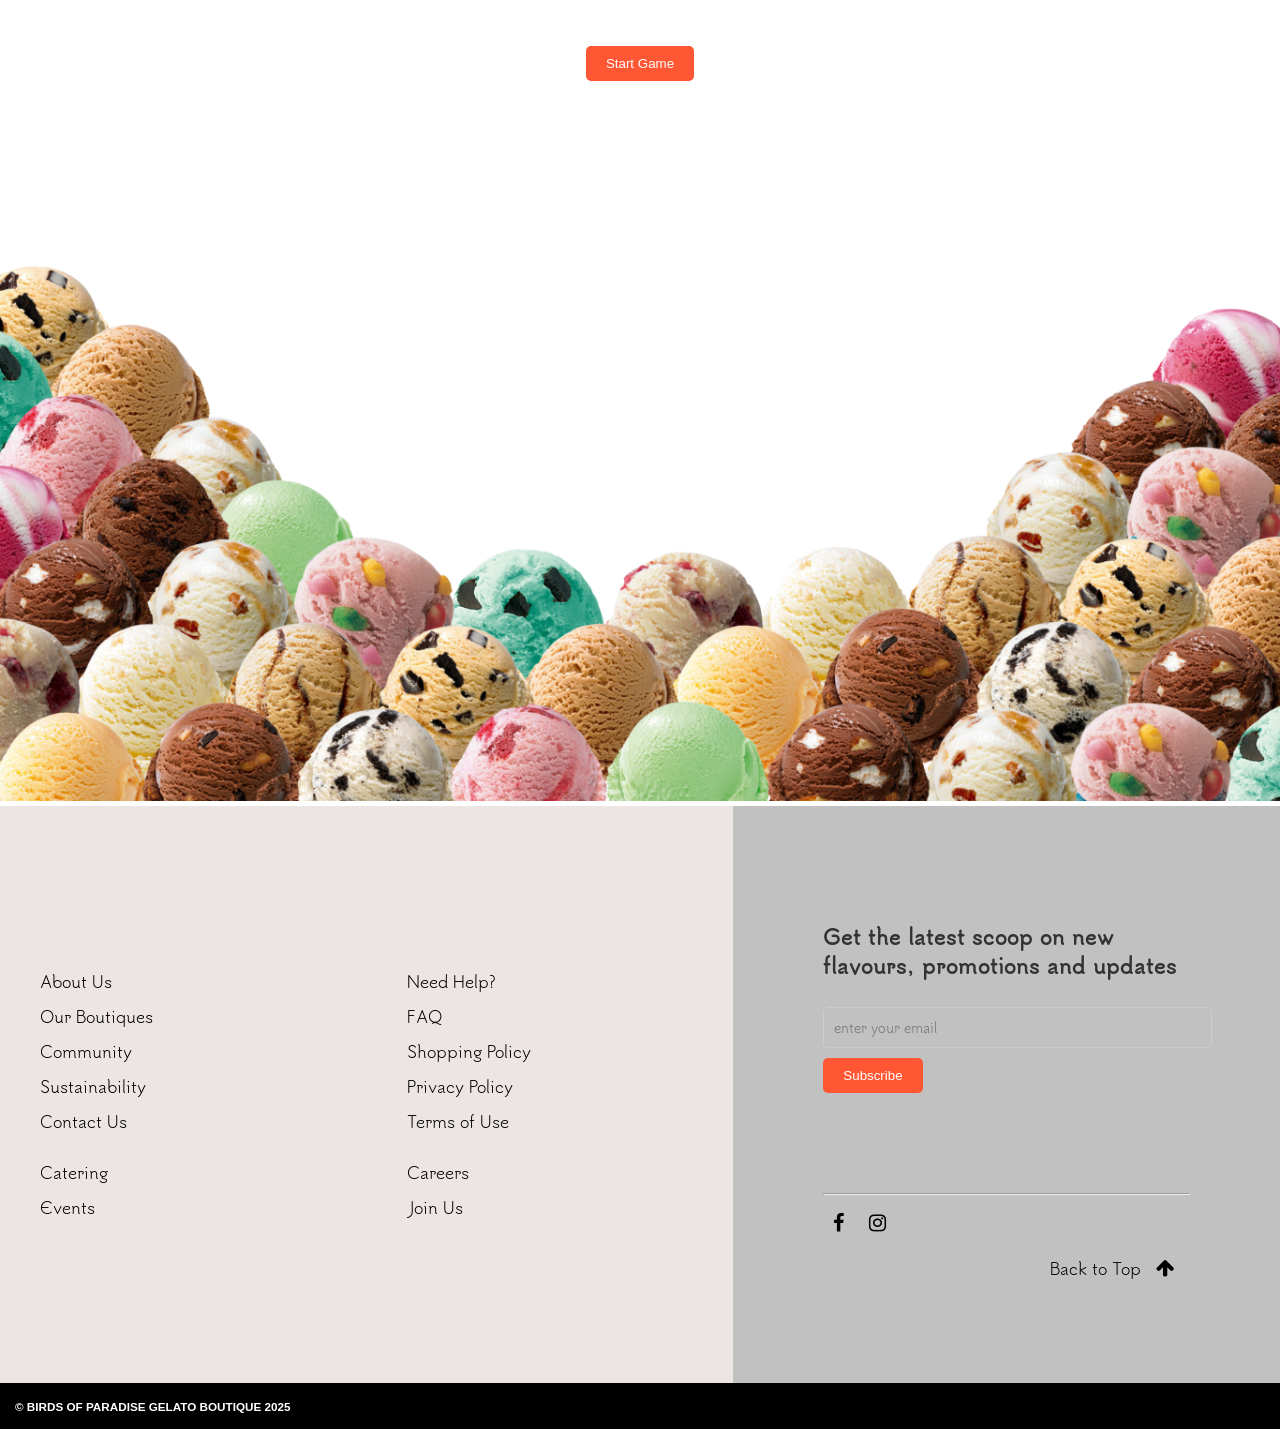
==== commit 05d27ae7: "Update index.html" ====
--- a/index.html
+++ b/index.html
@@ -65,6 +65,7 @@
         
         <img src="405.png" alt="" class="small" width="500px">
         <h2>Oops! Looks Like the page you're looking for has melted.</h2>
+        <a href="https://birdsofparadise.sg/" class="homebtn">Back to Home</a>
         <img src="melt.png" alt="" width="100%">
         <div class="game-container">
             <p class="elephant">While you're here, <br> Help catch the ice creams into the bowl! <br> Use the left and right arrow keys to move.</p>
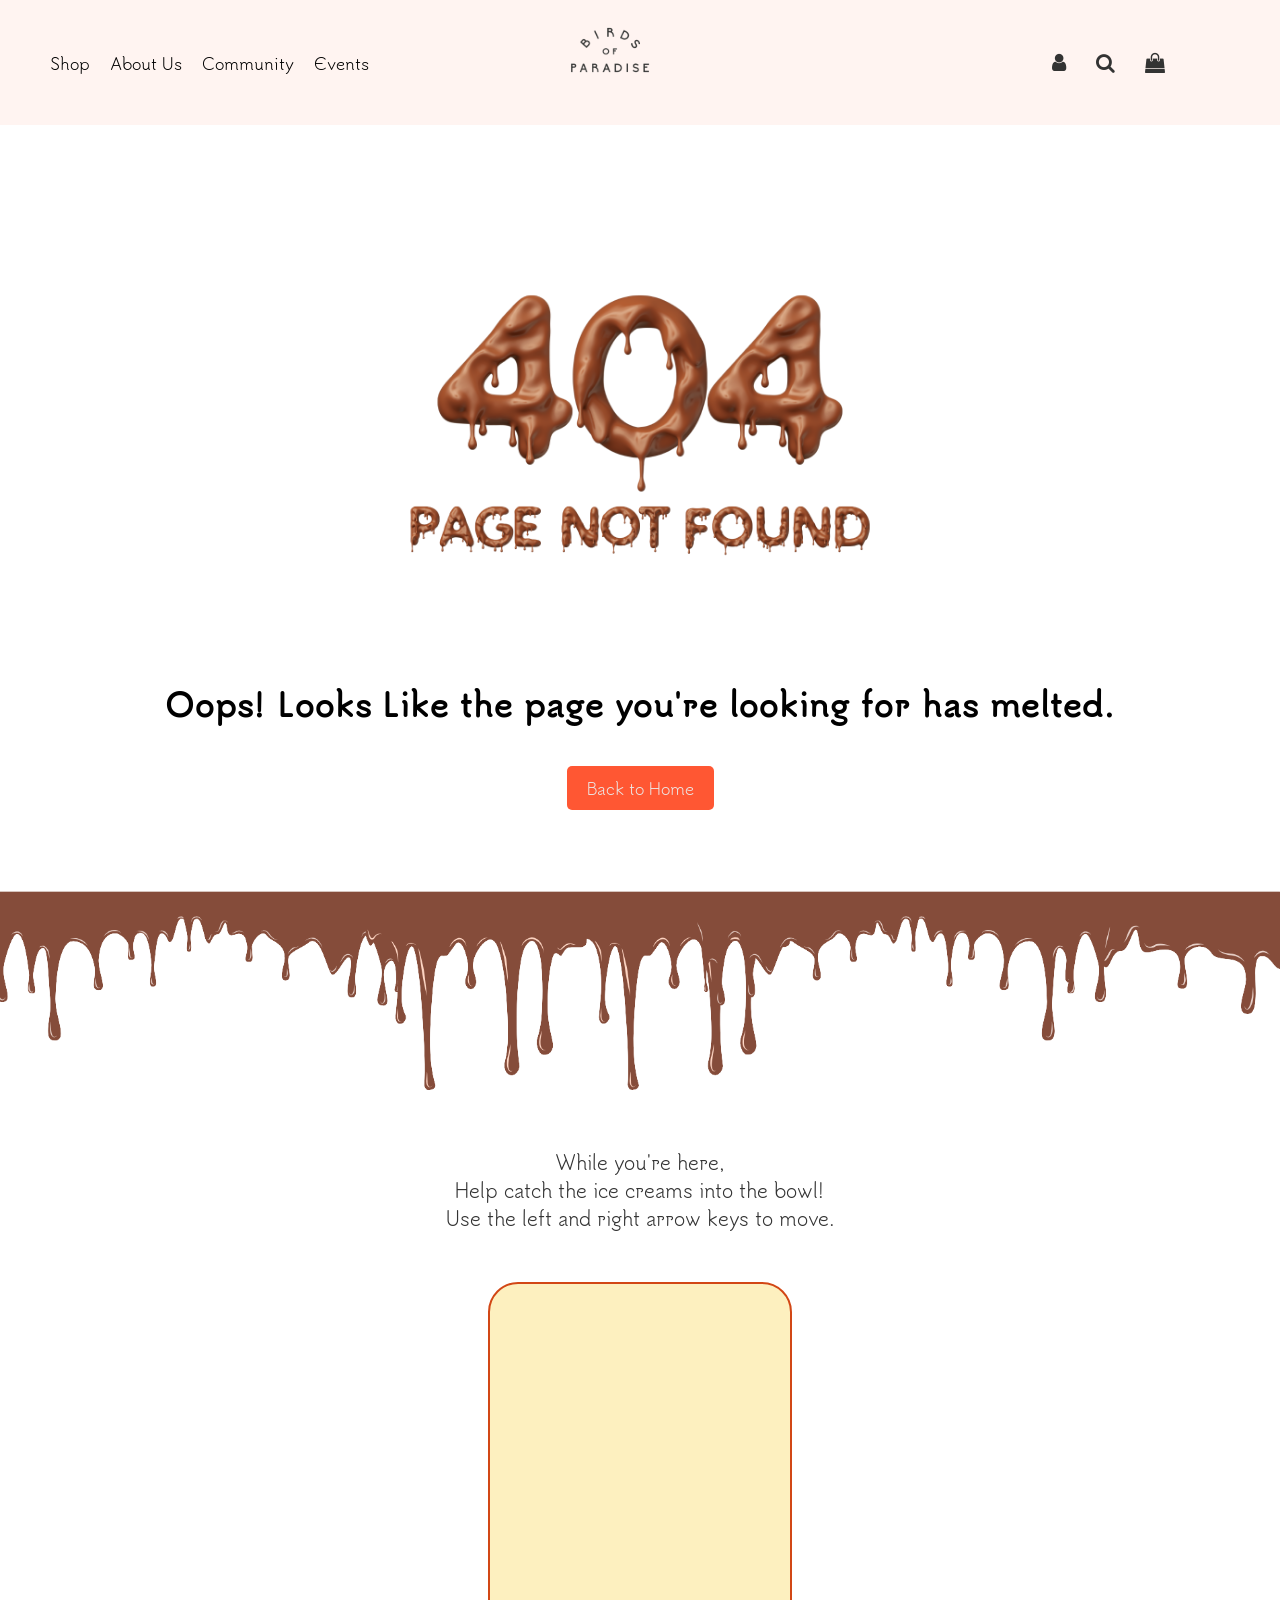
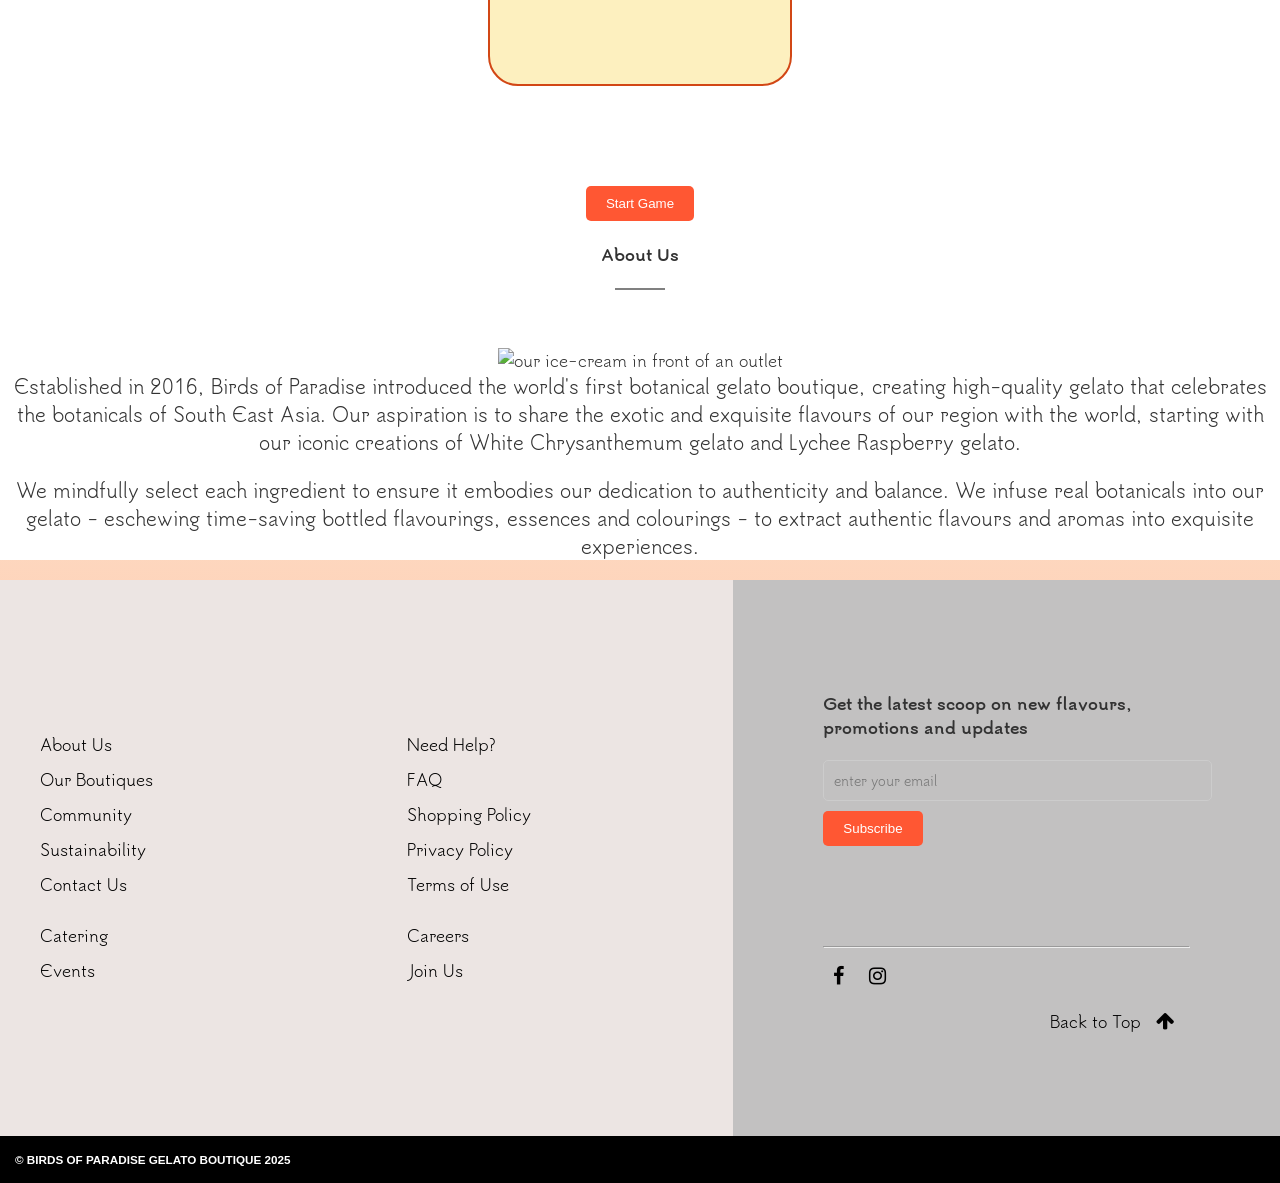
==== commit 82a6a58f: "Update index.html" ====
--- a/index.html
+++ b/index.html
@@ -8,6 +8,7 @@
     <link rel="preconnect" href="https://fonts.gstatic.com" crossorigin>
     <link href="https://fonts.googleapis.com/css2?family=Henny+Penny&family=Style+Script&family=Tsukimi+Rounded&display=swap" rel="stylesheet">
     <link rel="stylesheet" href="https://cdnjs.cloudflare.com/ajax/libs/font-awesome/4.7.0/css/font-awesome.min.css">
+    <link href="https://unpkg.com/aos@2.3.1/dist/aos.css" rel="stylesheet">
     <link rel="stylesheet" href="style.css">
 </head>
 <body>
@@ -68,11 +69,26 @@
         <a href="https://birdsofparadise.sg/" class="homebtn">Back to Home</a>
         <img src="melt.png" alt="" width="100%">
         <div class="game-container">
-            <p class="elephant">While you're here, <br> Help catch the ice creams into the bowl! <br> Use the left and right arrow keys to move.</p>
+            <p class="elephant" data-aos="fade-up">While you're here, <br> Help catch the ice creams into the bowl! <br> Use the left and right arrow keys to move.</p>
             <p class="mouse">While you're here, <br> Help catch the ice creams into the bowl! <br> Swipe the bowl left and right to move.</p>
             <canvas id="gameCanvas" width="300" height="400"></canvas>
             <button onclick="startGame()">Start Game</button>
-            <img src="2.png" alt="" width="100%">
+            <!-- <img src="scoops/2.png" alt="" width="100%"> -->
+        </div>
+
+        <h4 data-aos="fade-up">About Us</h4>
+        <hr style="height:2px; border:0; width: 50px;color:gray;background-color:gray">
+
+        <div class="about-us" data-aos="fade-up">
+            <img src="birds-of-paradise.jpg" alt="our ice-cream in front of an outlet" width="600px">
+            <div class="content">
+                <p>
+                    Established in 2016, Birds of Paradise introduced the world's first botanical gelato boutique, creating high-quality gelato that celebrates the botanicals of South East Asia. Our aspiration is to share the exotic and exquisite flavours of our region with the world, starting with our iconic creations of White Chrysanthemum gelato and Lychee Raspberry gelato.
+                </p>
+                <p>
+                    We mindfully select each ingredient to ensure it embodies our dedication to authenticity and balance. We infuse real botanicals into our gelato - eschewing time-saving bottled flavourings, essences and colourings - to extract authentic flavours and aromas into exquisite experiences.
+                </p>
+            </div>
         </div>
     </div>
 
@@ -207,8 +223,13 @@
                     spawnCone();
                 }
             }, 30);
-        }
-                     // Touch and mouse controls for moving the bowl
+
+            
+        }
+
+        
+
+                // Touch and mouse controls for moving the bowl
                 canvas.addEventListener('touchmove', (e) => {
             const touch = e.touches[0];
             player.x = touch.clientX - canvas.offsetLeft - player.width / 2;
@@ -236,5 +257,8 @@
         document.getElementById("menu").style.marginLeft= "0";
         }
     </script>
+    <script src="https://unpkg.com/aos@2.3.1/dist/aos.js"></script>
+    <script>AOS.init();</script>
+    
 </body>
 </html>
--- a/style.css
+++ b/style.css
@@ -66,7 +66,10 @@
     /* box-shadow: 0 4px 6px rgba(0, 0, 0, 0.1); */
     background-color: white;
     margin: 0;
-
+}
+
+.container img{
+    margin-top: 50px;
 }
 
 .mouse{
@@ -81,11 +84,17 @@
     font-size: 2em;
     margin: 0 0 10px;
     color: #000;
-}
-
-h4{
-    font-size: 20px;
-}
+    margin-bottom: 50px;
+}
+
+.homebtn{
+    background-color: #ff5733;
+    text-decoration: none;
+    color: #ece5e3;
+    padding: 10px 20px ;
+    border-radius: 5px;
+}
+
 p {
     font-size: 1.2em;
     margin: 0 0 20px;
@@ -305,17 +314,8 @@
         top: 0;
     }
 
-    h4{
-        width: 80%;
-        text-align: center;
-    }
-
     .container .small{
         width: 70%;
-    }
-
-    .game-container{
-        width: 100%;
     }
 
     .elephant{
@@ -417,11 +417,6 @@
         width: 70%;
     }
 
-    h4{
-        width: 80%;
-        text-align: center;
-    }
-
     .elephant{
         display: none;
     }
